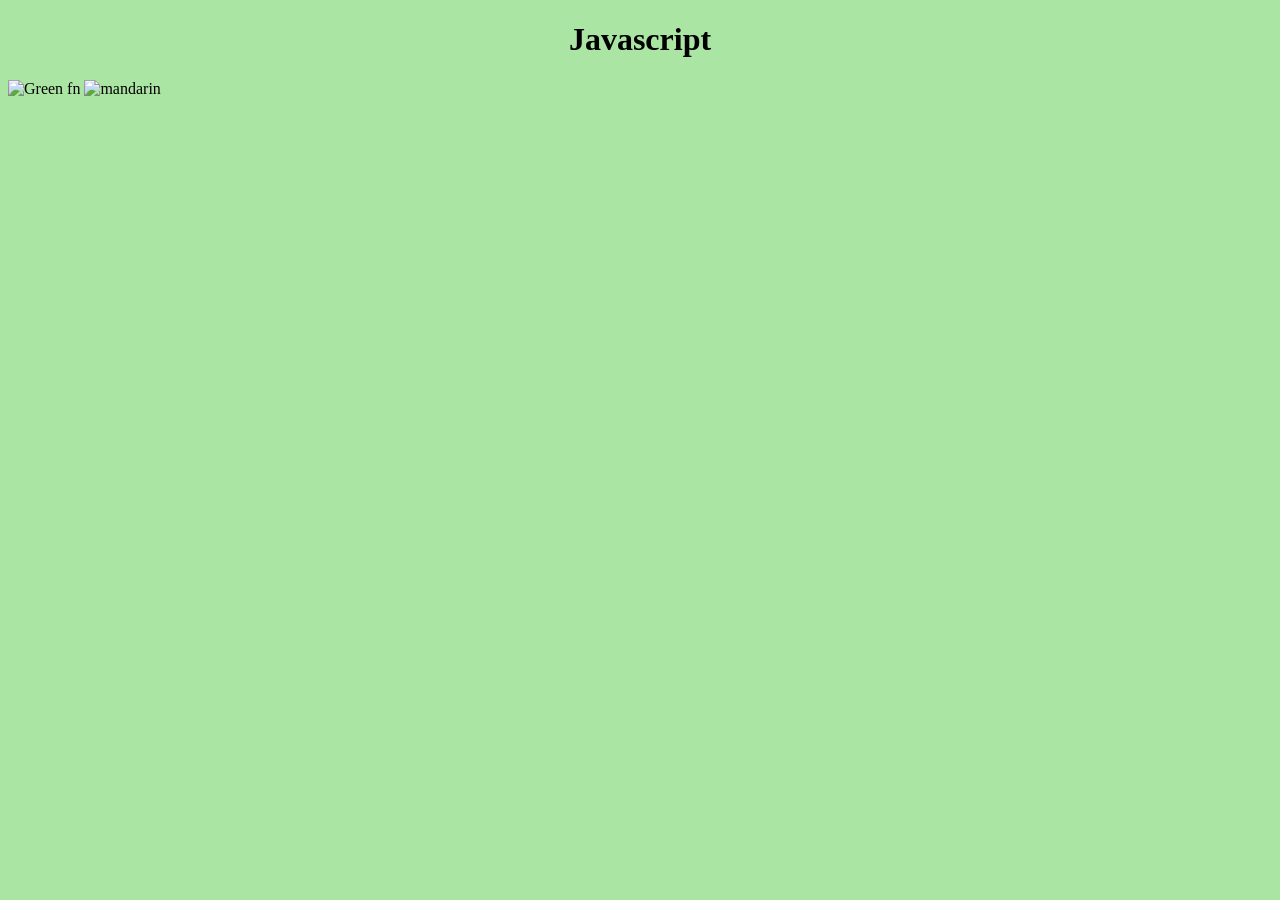
==== index.html @ 2147eab6 "Add files via upload" ====
<!DOCTYPE html>
<html lang="en">
<head>
    <meta charset="UTF-8">

    <title>Document</title>
    <link rel="stylesheet" href="stils.css">
</head>
<body>
    <h1>Javascript <script></script></h1>
    <img src="https://i.ytimg.com/vi/kyR3pgXJB80/hqdefault.jpg" alt="Green fn">
    <img src="mandarin2.png" alt="mandarin" height="400px" width="500px">


    <h1 id="izvade"></h1>
    <h1 id="izvadedatums"></h1>
    <script src="dom.js"></script>
    <script src="tilllightsout.js"></script>
    <script src="javas.js"></script>
    <script src="onjekti.js"></script>
    <script src="masivi.js"></script>
    <script src="komandas.js"></script>
    <script src="funkcijas.js"></script>
    <script src="cikli.js"></script>
    <script src="uzdevums.js"></script>
    <script src="script.js"></script>
    <script src="tiekaszin.js"></script>
</body>
</html>
---- stils.css ----
body {
    background-color: #aae5a4;
}
h1 {
    text-align: center;
}
image {
    align-items: center;
}
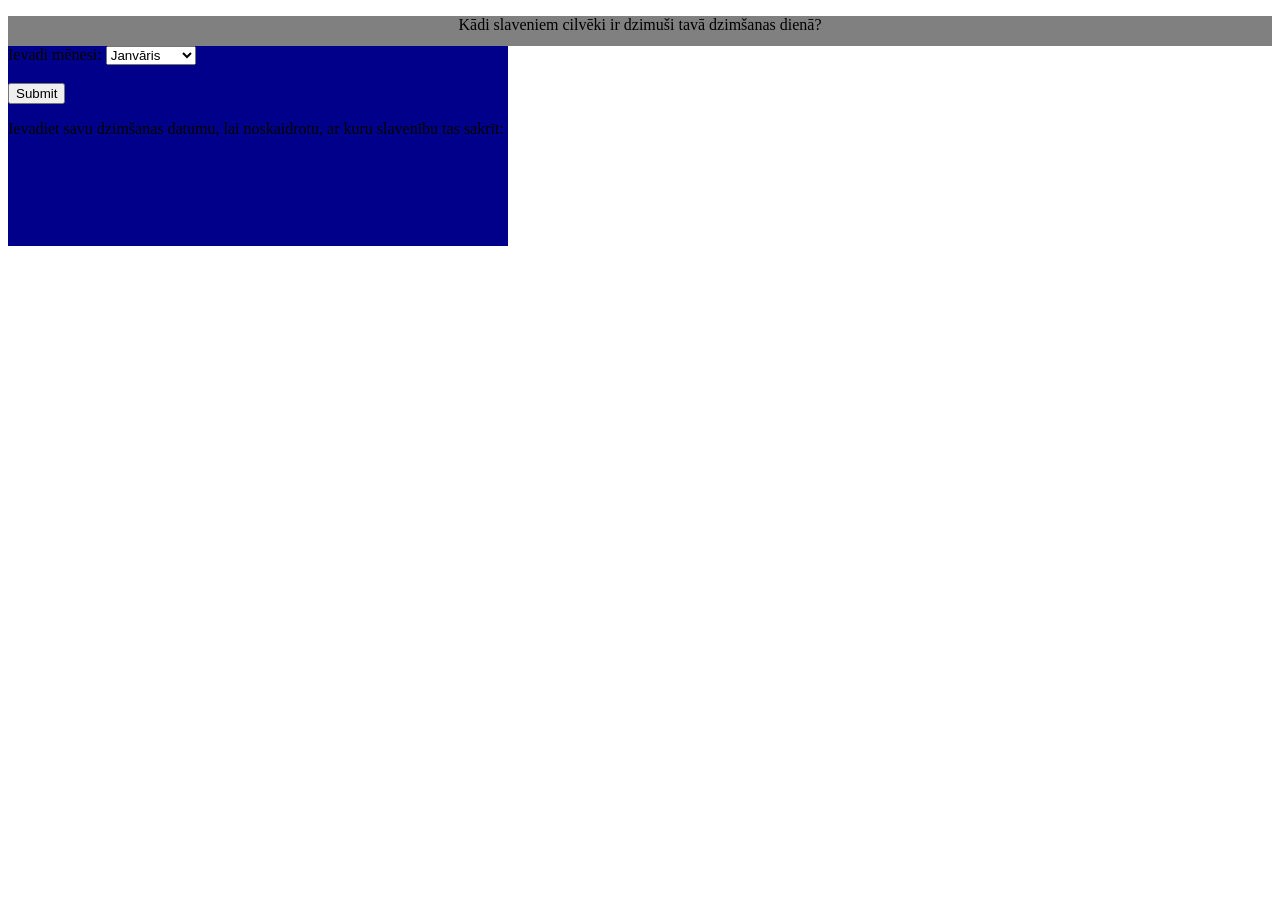
==== commit d06e1d85: "Add files via upload" ====
--- a/index.html
+++ b/index.html
@@ -1,29 +1,39 @@
-<!DOCTYPE html>
-<html lang="en">
-<head>
-    <meta charset="UTF-8">
-
-    <title>Document</title>
-    <link rel="stylesheet" href="stils.css">
-</head>
-<body>
-    <h1>Javascript <script></script></h1>
-    <img src="https://i.ytimg.com/vi/kyR3pgXJB80/hqdefault.jpg" alt="Green fn">
-    <img src="mandarin2.png" alt="mandarin" height="400px" width="500px">
-
-
-    <h1 id="izvade"></h1>
-    <h1 id="izvadedatums"></h1>
-    <script src="dom.js"></script>
-    <script src="tilllightsout.js"></script>
-    <script src="javas.js"></script>
-    <script src="onjekti.js"></script>
-    <script src="masivi.js"></script>
-    <script src="komandas.js"></script>
-    <script src="funkcijas.js"></script>
-    <script src="cikli.js"></script>
-    <script src="uzdevums.js"></script>
-    <script src="script.js"></script>
-    <script src="tiekaszin.js"></script>
-</body>
-</html>+<!DOCTYPE html>
+<html lang="en" dir="ltr">
+
+<head>
+  <meta charset="utf-8">
+  <title>Dzimšanas dienas</title>
+  <link rel="stylesheet" href="styles.css">
+  
+</head>
+
+<div class="augsa">
+  <p>Kādi slaveniem cilvēki ir dzimuši tavā dzimšanas dienā?</p>
+</div>
+
+<div class="ievadeslogs">
+  <label for="mēnesi">Ievadi mēnesi:</label>
+  <select name="mēnesi" id="mēnesi">
+    <option value="jan">Janvāris</option>
+    <option value="feb">Februāris</option>
+    <option value="mart">Marts</option>
+    <option value="aprl">Aprīlis</option>
+    <option value="maj">Maijs</option>
+    <option value="jun">Junījs</option>
+    <option value="jul">Julijs</option>
+    <option value="aug">Augusts</option>
+    <option value="sep">Septembris</option>
+    <option value="okt">Oktobris</option>
+    <option value="nov">Novembris</option>
+    <option value="dec">Decembris</option>
+  </select>
+  <br><br>
+  <input type="submit" value="Submit">
+<p>Ievadiet savu dzimšanas datumu, lai noskaidrotu, ar kuru slavenību tas sakrīt:</p>
+
+</div>
+  <script src="index.js"></script>
+</body>
+
+</html>
--- a/styles.css
+++ b/styles.css
@@ -0,0 +1,12 @@
+.augsa {
+  text-align: center;
+  background-color: gray;
+  width: auto;
+  height: 30px;
+}
+.ievadeslogs {
+  width: 500px;
+  height: 200px;
+  align-items: center;
+  background-color: darkblue;
+}
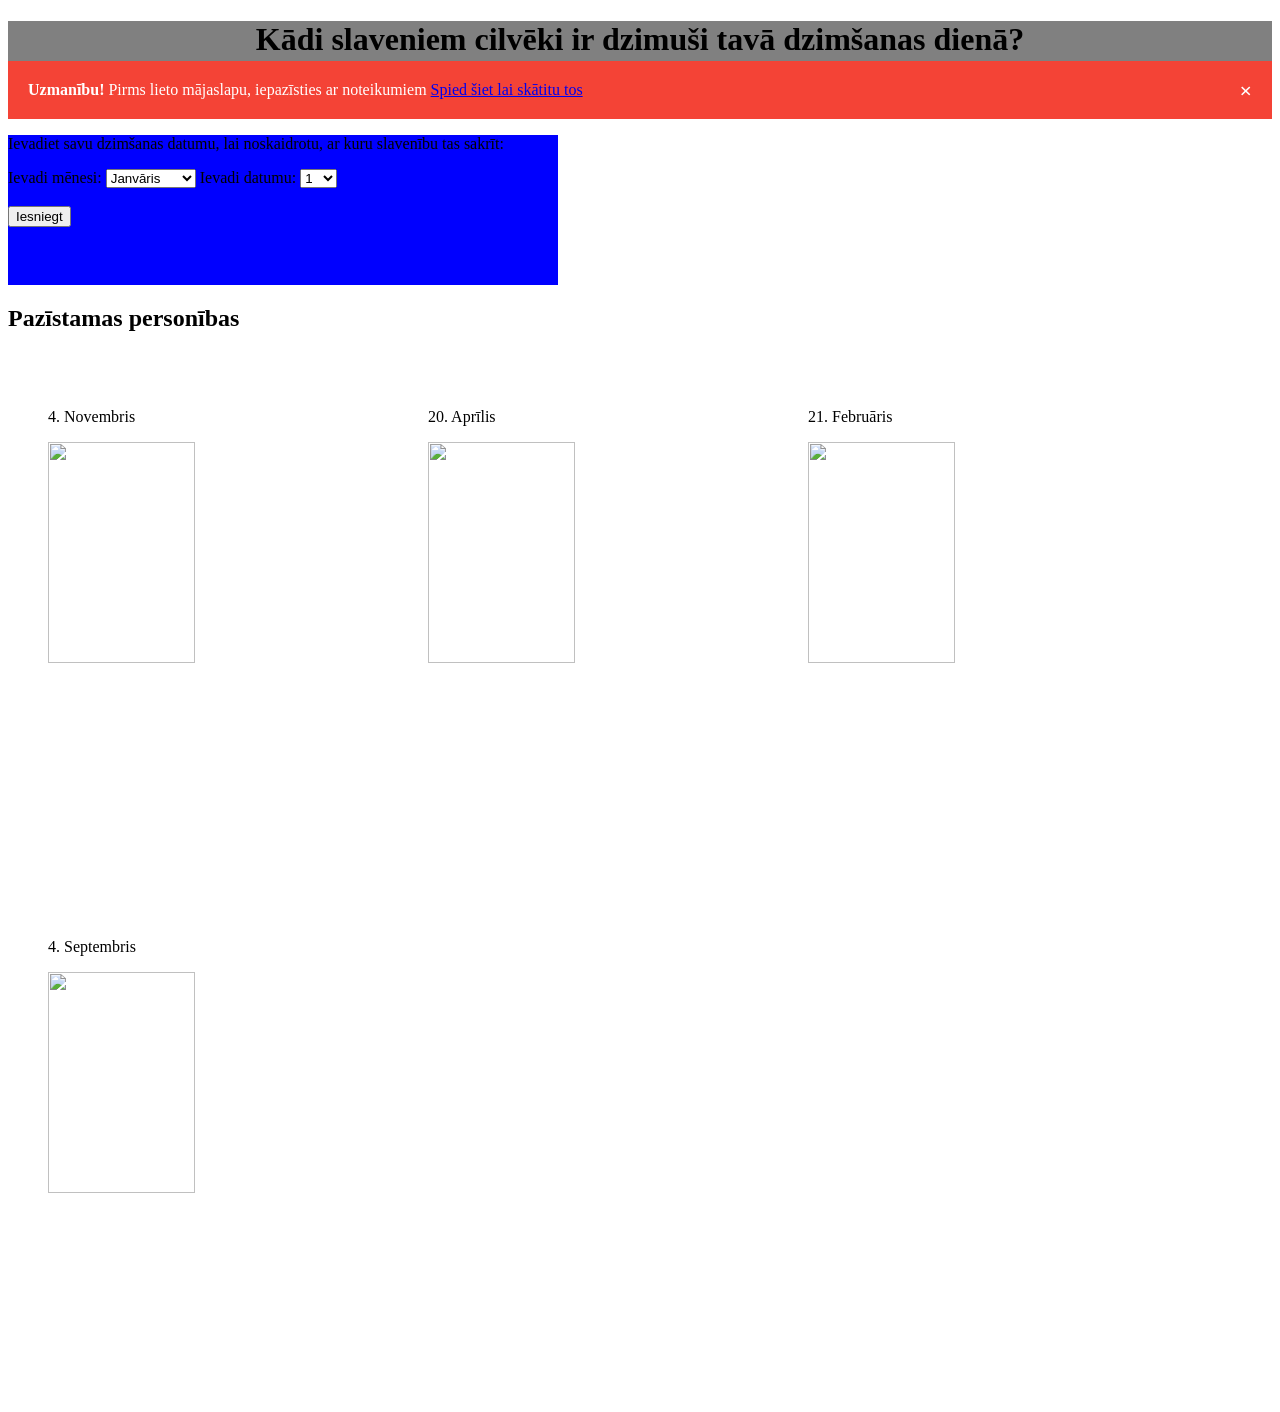
==== commit 0d7a771a: "Update index.html" ====
--- a/index.html
+++ b/index.html
@@ -9,10 +9,25 @@
 </head>
 
 <div class="augsa">
-  <p>Kādi slaveniem cilvēki ir dzimuši tavā dzimšanas dienā?</p>
+  <h1>Kādi slaveniem cilvēki ir dzimuši tavā dzimšanas dienā?</h1>
 </div>
 
+
+
+
+
+<div class="alert">
+  <span class="closebtn" onclick="this.parentElement.style.display='none';">&times;</span> 
+  <strong>Uzmanību!</strong> Pirms lieto mājaslapu, iepazīsties ar noteikumiem  <a href="noteikumi.html">Spied šiet lai skātitu tos</a>
+</div>
+
+
+
+
+
 <div class="ievadeslogs">
+<p>Ievadiet savu dzimšanas datumu, lai noskaidrotu, ar kuru slavenību tas sakrīt:</p>
+
   <label for="mēnesi">Ievadi mēnesi:</label>
   <select name="mēnesi" id="mēnesi">
     <option value="jan">Janvāris</option>
@@ -28,11 +43,67 @@
     <option value="nov">Novembris</option>
     <option value="dec">Decembris</option>
   </select>
+
+  <label for="dienas">Ievadi datumu:</label>
+  <select name="dienas" id="dienas">
+    <option value="1">1</option>
+    <option value="2">2</option>
+    <option value="3">3</option>
+    <option value="4">4</option>
+    <option value="5">5</option>
+    <option value="6">6</option>
+    <option value="7">7</option>
+    <option value="8">8</option>
+    <option value="9">9</option>
+    <option value="10">10</option>
+    <option value="11">11</option>
+    <option value="12">12</option>
+    <option value="13">13</option>
+    <option value="14">14</option>
+    <option value="15">15</option>
+    <option value="16">16</option>
+    <option value="17">17</option>
+    <option value="18">18</option>
+    <option value="19">19</option>
+    <option value="20">20</option>
+    <option value="21">21</option>
+    <option value="22">22</option>
+    <option value="23">23</option>
+    <option value="24">24</option>
+    <option value="25">25</option>
+    <option value="26">26</option>
+    <option value="27">27</option>
+    <option value="28">28</option>
+    <option value="29">29</option>
+    <option value="30">30</option>
+    <option value="31">31</option>
+  </select>
   <br><br>
-  <input type="submit" value="Submit">
-<p>Ievadiet savu dzimšanas datumu, lai noskaidrotu, ar kuru slavenību tas sakrīt:</p>
+  <input type="submit" value="Iesniegt">
+</div>
 
+
+<h2>Pazīstamas personības</h2>
+<div class="peronibas">
+  <div class="parent">
+    <p>4. Novembris</p>
+  <img src="Pdiddy.jpg">
+  </div>
+  <div class="parent">
+    <p>20. Aprīlis</p>
+  <img src="personiba2.jpg">
+  </div>
+  <div class="parent">
+    <p>21. Februāris</p>
+  <img src="personiba3.jpg">
+  </div>
+  <div class="parent">
+    <p>4. Septembris</p>
+  <img src="Karlis_Ulmanis.jpg">
+  </div>
 </div>
+
+
   <script src="index.js"></script>
 </body>
 
--- a/styles.css
+++ b/styles.css
@@ -2,11 +2,58 @@
   text-align: center;
   background-color: gray;
   width: auto;
-  height: 30px;
+  height: 40px;
+
 }
 .ievadeslogs {
-  width: 500px;
-  height: 200px;
+  width: 550px;
+  height: 150px;
   align-items: center;
-  background-color: darkblue;
-}+  background-color: blue;
+}
+
+
+.alert {
+  padding: 20px;
+  background-color: #f44336;
+  color: white;
+}
+.closebtn {
+  margin-left: 15px;
+  color: white;
+  font-weight: bold;
+  float: right;
+  font-size: 22px;
+  line-height: 20px;
+  cursor: pointer;
+  transition: 0.3s;
+}
+.closebtn:hover {
+  color: black;
+}
+
+.personibas {
+  justify-content: center;
+  content: "";
+  clear: both;
+  display: table;
+}
+.img {
+  width: 200px;
+  height: 400px;
+}
+
+.parent {
+  width: 300px; /* I took the width from your post and placed it in css */
+  height: 450px;
+  float: left;
+  padding: 40px;
+
+}
+
+/* This will style any <img> element in .parent div */
+.parent img {
+  height: 70%;
+  width: 70%;
+
+}
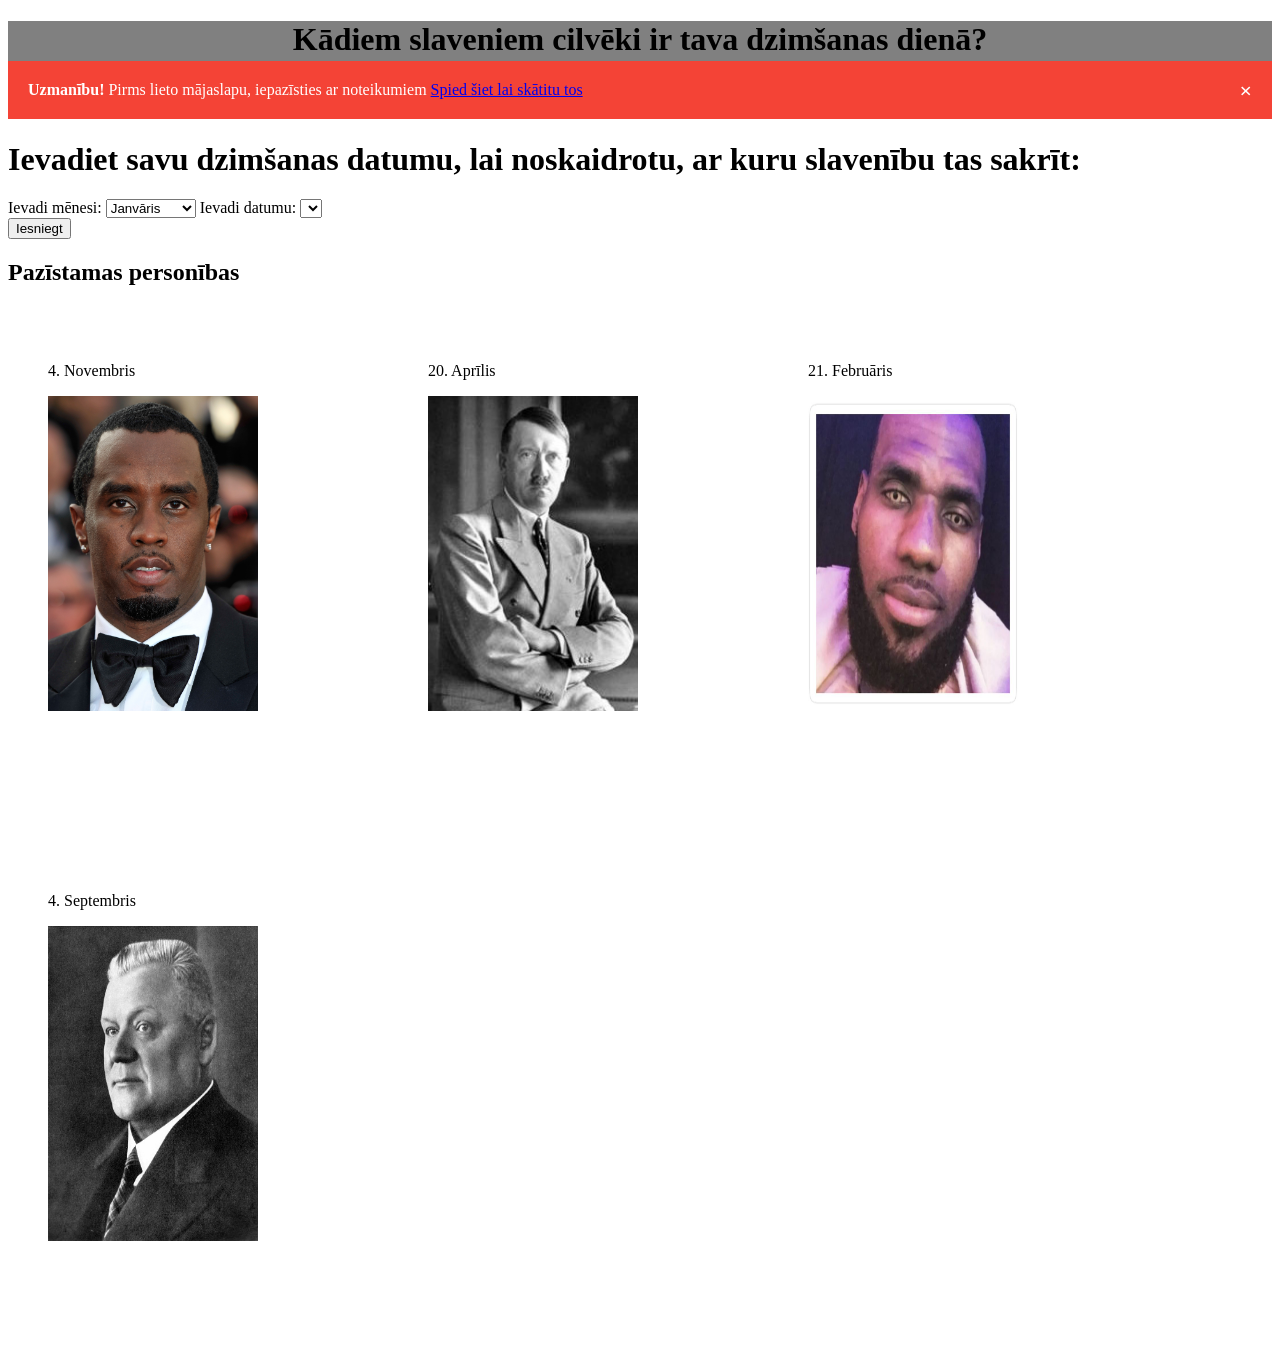
==== commit 702bb185: "Update index.html" ====
--- a/index.html
+++ b/index.html
@@ -1,15 +1,14 @@
 <!DOCTYPE html>
-<html lang="en" dir="ltr">
-
+<html lang="lv">
 <head>
-  <meta charset="utf-8">
-  <title>Dzimšanas dienas</title>
-  <link rel="stylesheet" href="styles.css">
-  
+<meta charset="UTF-8">
+<meta name="viewport" content="width=device-width, initial-scale=1.0">
+<link rel="stylesheet" href="styles.css">
+<title>Dzimšanas dienas slavenības</title>
 </head>
-
+<body>
 <div class="augsa">
-  <h1>Kādi slaveniem cilvēki ir dzimuši tavā dzimšanas dienā?</h1>
+  <h1>Kādiem slaveniem cilvēki ir tava dzimšanas dienā?</h1>
 </div>
 
 
@@ -20,66 +19,30 @@
   <span class="closebtn" onclick="this.parentElement.style.display='none';">&times;</span> 
   <strong>Uzmanību!</strong> Pirms lieto mājaslapu, iepazīsties ar noteikumiem  <a href="noteikumi.html">Spied šiet lai skātitu tos</a>
 </div>
-
-
-
-
-
-<div class="ievadeslogs">
-<p>Ievadiet savu dzimšanas datumu, lai noskaidrotu, ar kuru slavenību tas sakrīt:</p>
-
-  <label for="mēnesi">Ievadi mēnesi:</label>
-  <select name="mēnesi" id="mēnesi">
-    <option value="jan">Janvāris</option>
-    <option value="feb">Februāris</option>
-    <option value="mart">Marts</option>
-    <option value="aprl">Aprīlis</option>
-    <option value="maj">Maijs</option>
-    <option value="jun">Junījs</option>
-    <option value="jul">Julijs</option>
-    <option value="aug">Augusts</option>
-    <option value="sep">Septembris</option>
-    <option value="okt">Oktobris</option>
-    <option value="nov">Novembris</option>
-    <option value="dec">Decembris</option>
-  </select>
-
-  <label for="dienas">Ievadi datumu:</label>
-  <select name="dienas" id="dienas">
-    <option value="1">1</option>
-    <option value="2">2</option>
-    <option value="3">3</option>
-    <option value="4">4</option>
-    <option value="5">5</option>
-    <option value="6">6</option>
-    <option value="7">7</option>
-    <option value="8">8</option>
-    <option value="9">9</option>
-    <option value="10">10</option>
-    <option value="11">11</option>
-    <option value="12">12</option>
-    <option value="13">13</option>
-    <option value="14">14</option>
-    <option value="15">15</option>
-    <option value="16">16</option>
-    <option value="17">17</option>
-    <option value="18">18</option>
-    <option value="19">19</option>
-    <option value="20">20</option>
-    <option value="21">21</option>
-    <option value="22">22</option>
-    <option value="23">23</option>
-    <option value="24">24</option>
-    <option value="25">25</option>
-    <option value="26">26</option>
-    <option value="27">27</option>
-    <option value="28">28</option>
-    <option value="29">29</option>
-    <option value="30">30</option>
-    <option value="31">31</option>
-  </select>
-  <br><br>
-  <input type="submit" value="Iesniegt">
+<div class="container">
+  <div class="box">
+    <h1>Ievadiet savu dzimšanas datumu, lai noskaidrotu, ar kuru slavenību tas sakrīt:</h1>
+    <div class="form-row">
+      <label for="month">Ievadi mēnesi:</label>
+      <select id="month">
+        <option value="1">Janvāris</option>
+        <option value="2">Februāris</option>
+        <option value="3">Marts</option>
+        <option value="4">Aprīlis</option>
+        <option value="5">Maijs</option>
+        <option value="6">Jūnijs</option>
+        <option value="7">Jūlijs</option>
+        <option value="8">Augusts</option>
+        <option value="9">Septembris</option>
+        <option value="10">Oktobris</option>
+        <option value="11">Novembris</option>
+        <option value="12">Decembris</option>
+      </select>
+      <label for="day">Ievadi datumu:</label>
+      <select id="day"></select>
+    </div>
+    <button id="submitBtn">Iesniegt</button>
+  </div>
 </div>
 
 
@@ -103,8 +66,6 @@
   </div>
 </div>
 
-
-  <script src="index.js"></script>
+<script src="index.js"></script>
 </body>
-
 </html>
